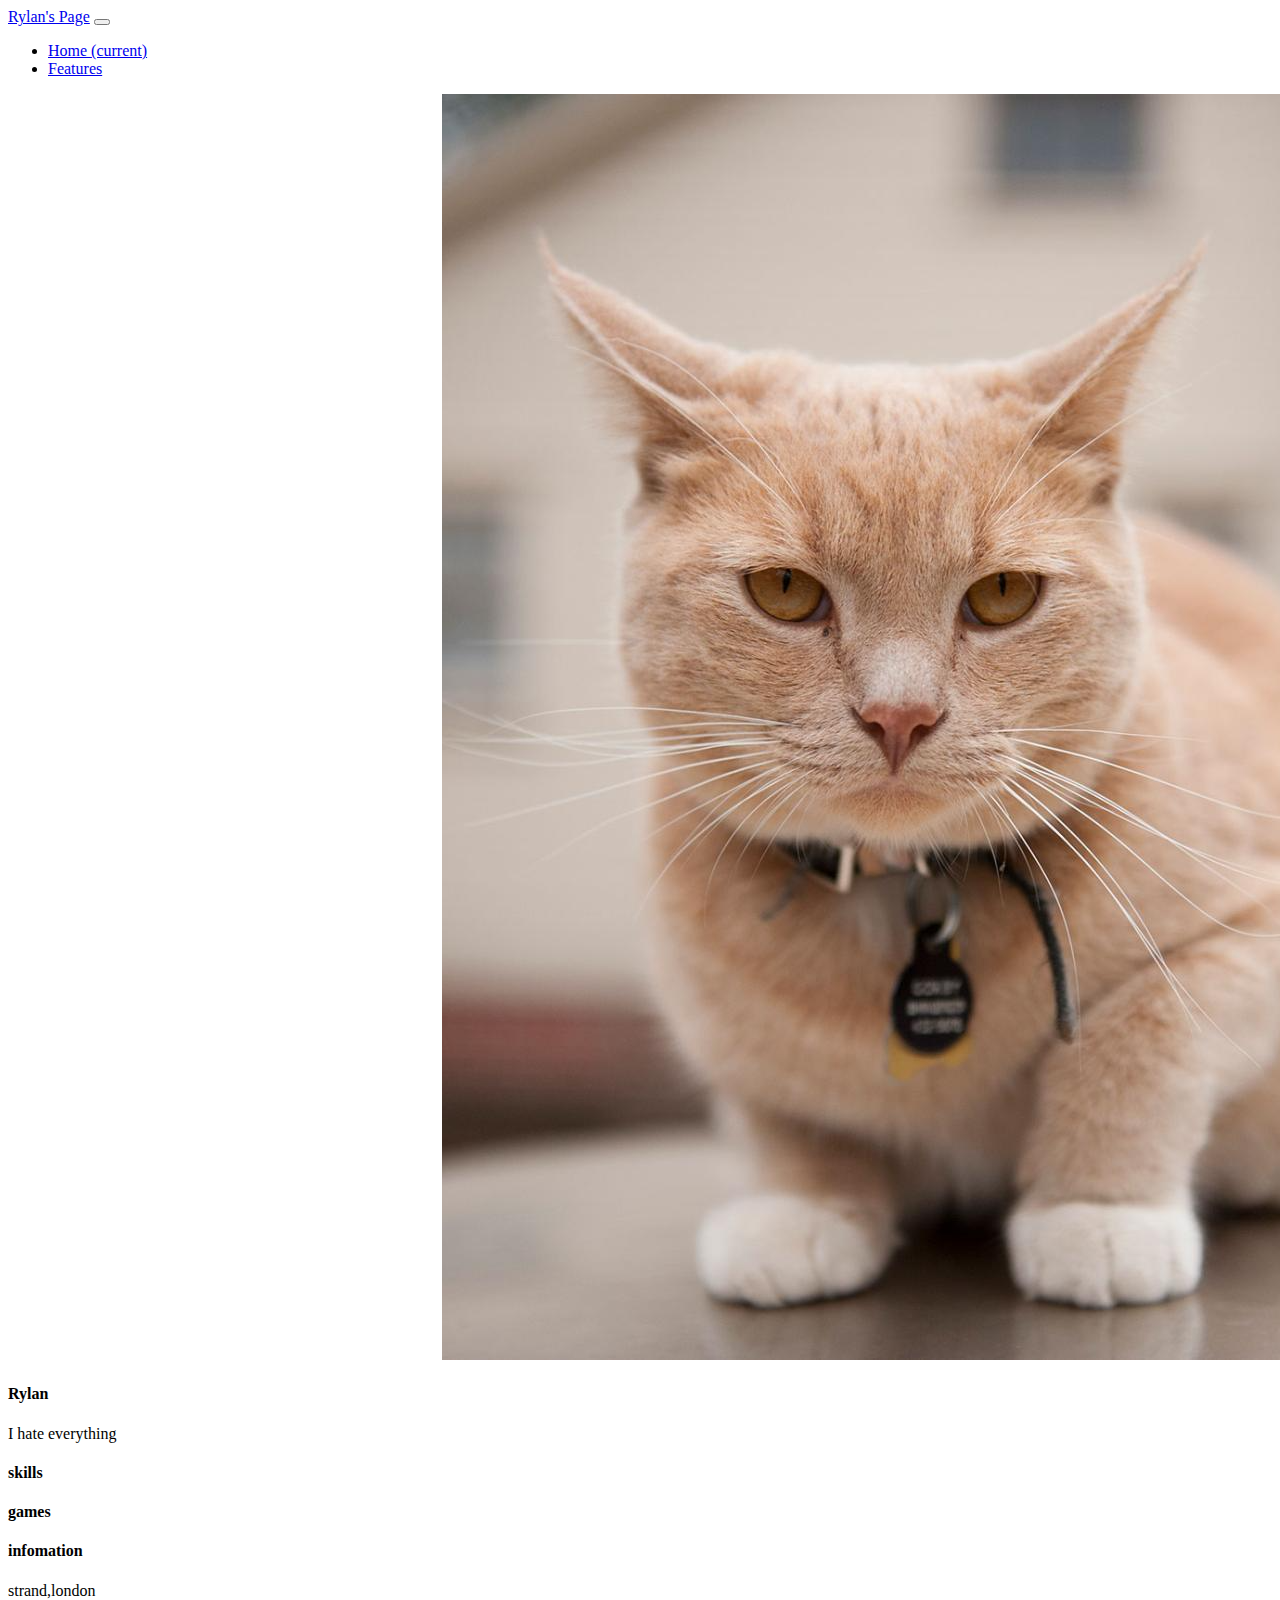
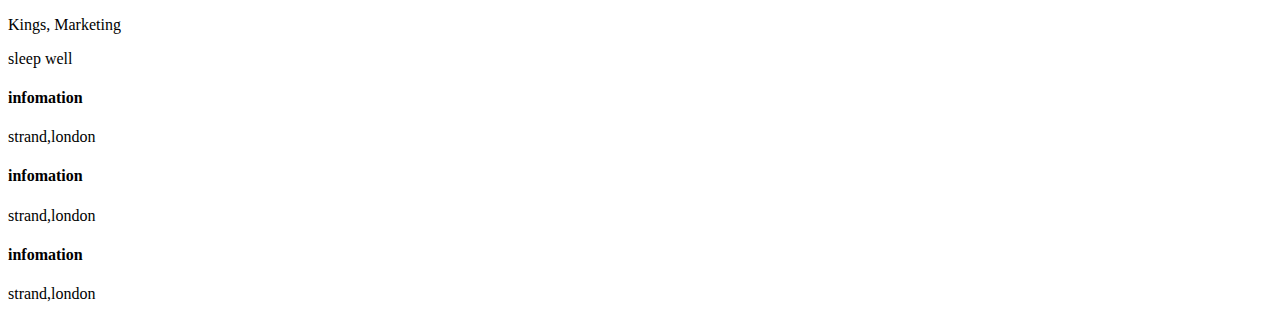
==== index.html @ 09702b5d "My first commit" ====
<!DOCTYPE html>
<html>
<head>
	<title>rylan-software</title>
	<link rel="stylesheet" type="text/css" href="https://stackpath.bootstrapcdn.com/bootstrap/4.1.3/css/bootstrap.min.css" integrity="sha384-MCw98/SFnGE8fJT3GXwEOngsV7Zt27NXFoaoApmYm81iuXoPkFOJwJ8ERdknLPMO" crossorigin="anonymous">
  <link rel="stylesheet" href="https://use.fontawesome.com/releases/v5.5.0/css/all.css" integrity="sha384-B4dIYHKNBt8Bc12p+WXckhzcICo0wtJAoU8YZTY5qE0Id1GSseTk6S+L3BlXeVIU" crossorigin="anonymous">

  <script src="https://code.jquery.com/jquery-3.3.1.slim.min.js" integrity="sha384-q8i/X+965DzO0rT7abK41JStQIAqVgRVzpbzo5smXKp4YfRvH+8abtTE1Pi6jizo" crossorigin="anonymous"></script>
  <script src="https://cdnjs.cloudflare.com/ajax/libs/popper.js/1.14.3/umd/popper.min.js" integrity="sha384-ZMP7rVo3mIykV+2+9J3UJ46jBk0WLaUAdn689aCwoqbBJiSnjAK/l8WvCWPIPm49" crossorigin="anonymous"></script>
  <script src="https://stackpath.bootstrapcdn.com/bootstrap/4.1.3/js/bootstrap.min.js" integrity="sha384-ChfqqxuZUCnJSK3+MXmPNIyE6ZbWh2IMqE241rYiqJxyMiZ6OW/JmZQ5stwEULTy" crossorigin="anonymous"></script>
</head>
<body>
<nav class="navbar navbar-expand-lg navbar-light bg-secondary">
  <a class="navbar-brand text-white" href="#">Rylan's Page</a>
  	<button class="navbar-toggler" type="button" data-toggle="collapse" data-target="#navbarNav" aria-controls="navbarNav" aria-expanded="false" aria-label="Toggle navigation">
    	<span class="navbar-toggler-icon"></span>
  	</button>
  <div class="collapse navbar-collapse" id="navbarNav">
    <ul class="navbar-nav">
      <li class="nav-item active">
        <a class="nav-link text-white" href="#">Home <span class="sr-only">(current)</span></a>
      </li>
      <li class="nav-item">
        <a class="nav-link text-white" href="#">Features</a>
      </li>
    </ul>
  </div>
</nav>
	<div class="container mt-3">
		<div class="row">
			<div class="col-md-4">
				<div class="card text-center">
					<div class="card-body">
							<img src="images/cat.png" class="w-50 rounded-circle">
							<h4 class="car-title">Rylan</h4>
							<p class="card-text">I hate everything</p>
					</div>
					<div class="card=footer">
							<a href="https://www.linkedin.com/pulse/greatest-advantage-smart-home-automation-desh-deepak/"<i class="fab fa-linkedin fa-2x text-dark"></i></a>
							<a href="https://www.linkedin.com/pulse/greatest-advantage-smart-home-automation-desh-deepak/" class= "mx-2"><i class="fab fa-twitter fa-2x text-dark"></i></a>
							<a href="https://www.linkedin.com/pulse/greatest-advantage-smart-home-automation-desh-deepak/" class= "mx-2"><i class="fab fa-facebook fa-2x text-dark"></i></a>
					</div>
				</div>
			  <div class="card my-2">
					<div class="card-body">
						<h4 class="card-title">skills</h4>
						  <div class="progress">
						  <div class="progress-bar progress-bar-striped bg-success" role="progressbar" style="width: 85%" aria-valuenow="85" aria-valuemin="0" aria-valuemax="100"></div>
					    </div>
						<h4 class="card-title">games</h4>
						    <div class="progress">
						 	  <div class="progress-bar progress-bar-striped bg-info" role="progressbar" style="width: 50%" aria-valuenow="50" aria-valuemin="0" aria-valuemax="100"></div>
						    </div>
					</div>
			</div>
				<div = class="card">
					<div class="card-body">
						<h4 class="card-tilte">infomation</h4>
						<p class="card-text"><i class="fas fa-map-pin ml-2 mr-3"></i>strand,london</p>
						<p class="card-text"><i class="fas fa-university mx-2"></i>Kings, Marketing</p>
						<p class="card-text"><i class="fab fa-fantasy-flight-games mx-2"></i>sleep well</p>
					</div>
				</div>
			</div>
			 <div class="col-md-8">
				<div class="card">
					<div class="card-body">
						<h4 class="card-tilte">infomation</h4>
						<p class="card-text">strand,london</p>
				</div>
			</div>
				<div class="card mt-2">
					<div class="card-body">
						<h4 class="card-tilte">infomation</h4>
						<p class="card-text">strand,london</p>
		      </div>
	      </div>
	   		<div class="card mt-2">
					<div class="card-body">
						<h4 class="card-tilte">infomation</h4>
						<p class="card-text">strand,london</p>
		     </div>
	   </div>
	 </div>
</body>
</html>
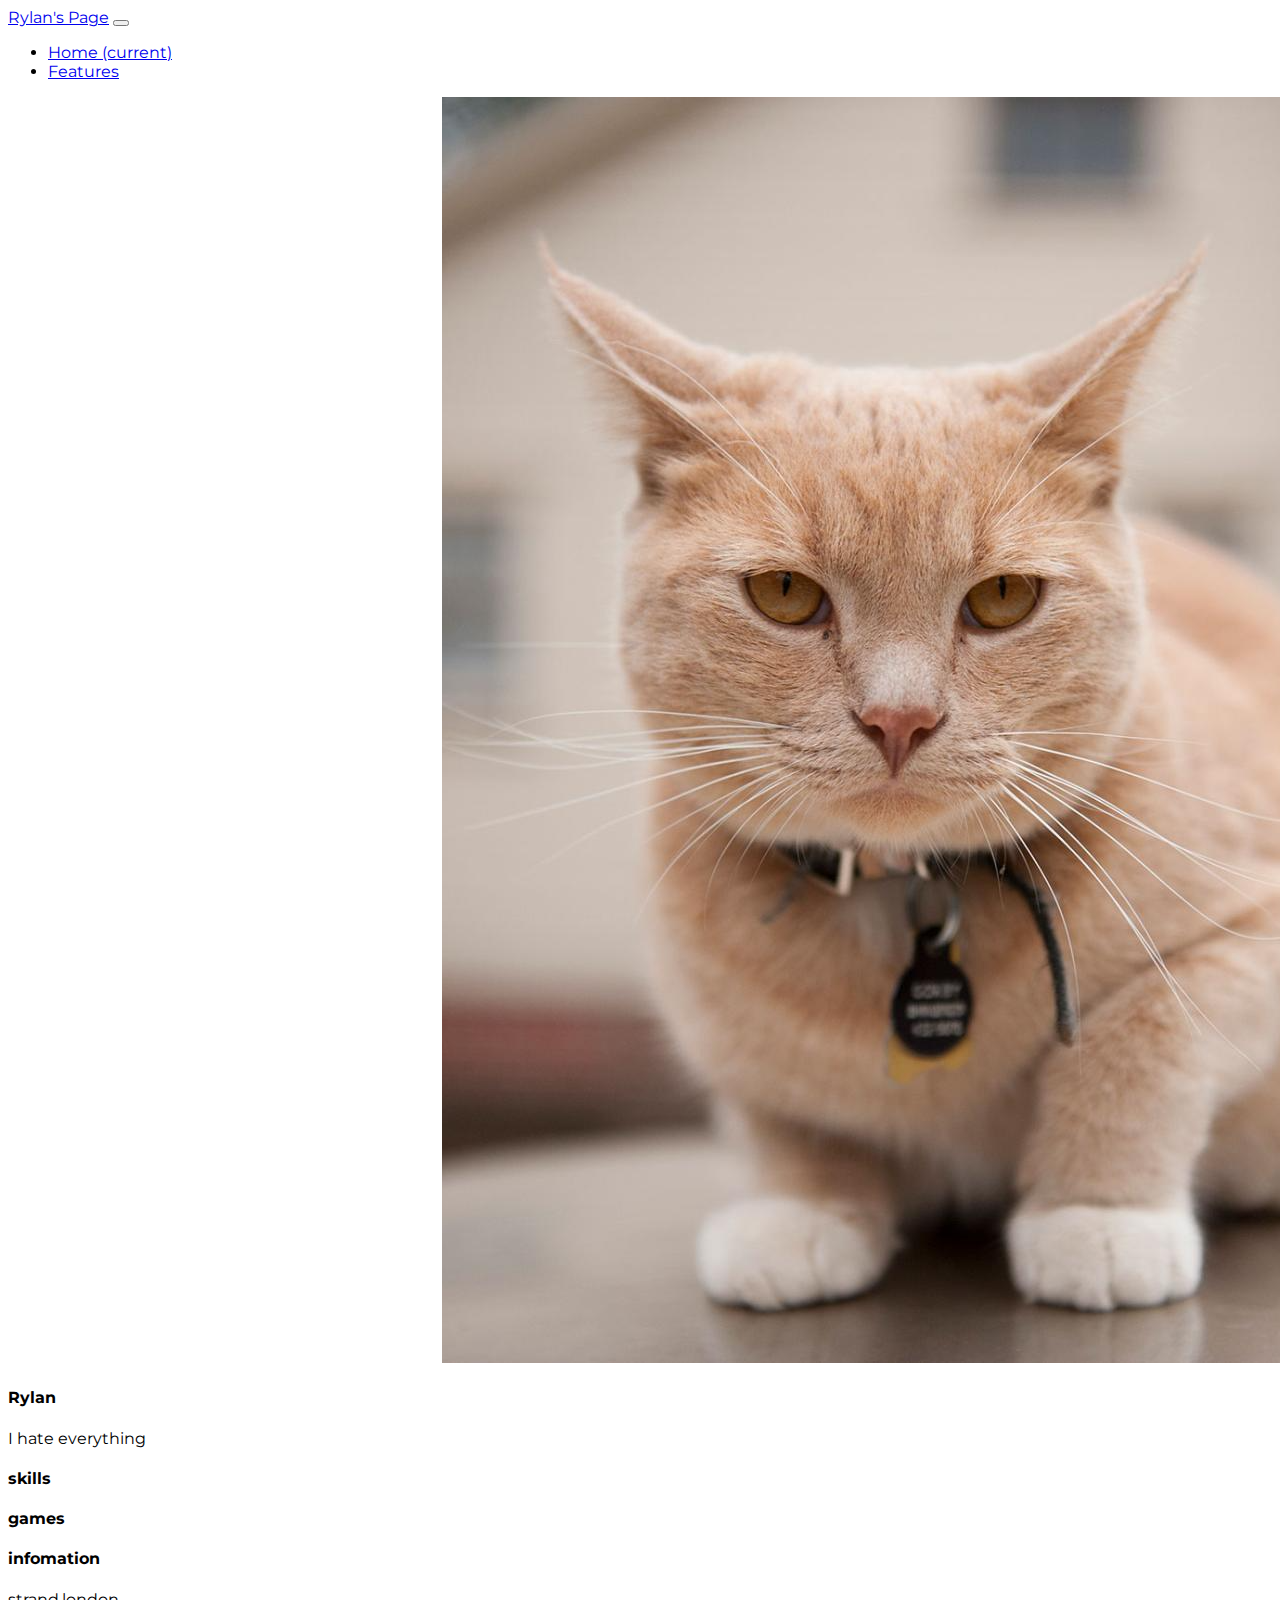
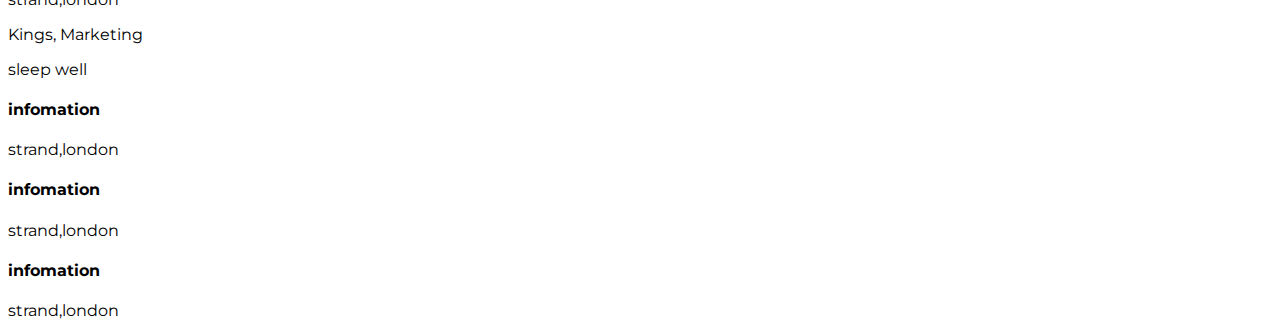
==== commit d93a383d: "change2" ====
--- a/index.html
+++ b/index.html
@@ -1,16 +1,21 @@
 <!DOCTYPE html>
 <html>
 <head>
-	<title>rylan-software</title>
+	<meta name="viewport" content="width=device-width, initial-scale=1">
+	<title>Rylan's Kingdom</title>
 	<link rel="stylesheet" type="text/css" href="https://stackpath.bootstrapcdn.com/bootstrap/4.1.3/css/bootstrap.min.css" integrity="sha384-MCw98/SFnGE8fJT3GXwEOngsV7Zt27NXFoaoApmYm81iuXoPkFOJwJ8ERdknLPMO" crossorigin="anonymous">
   <link rel="stylesheet" href="https://use.fontawesome.com/releases/v5.5.0/css/all.css" integrity="sha384-B4dIYHKNBt8Bc12p+WXckhzcICo0wtJAoU8YZTY5qE0Id1GSseTk6S+L3BlXeVIU" crossorigin="anonymous">
 
+  <link href="https://fonts.googleapis.com/css?family=Montserrat" rel="stylesheet">
+
+  <link rel="stylesheet" type="text/css" href="css/style.css">
+  
   <script src="https://code.jquery.com/jquery-3.3.1.slim.min.js" integrity="sha384-q8i/X+965DzO0rT7abK41JStQIAqVgRVzpbzo5smXKp4YfRvH+8abtTE1Pi6jizo" crossorigin="anonymous"></script>
   <script src="https://cdnjs.cloudflare.com/ajax/libs/popper.js/1.14.3/umd/popper.min.js" integrity="sha384-ZMP7rVo3mIykV+2+9J3UJ46jBk0WLaUAdn689aCwoqbBJiSnjAK/l8WvCWPIPm49" crossorigin="anonymous"></script>
   <script src="https://stackpath.bootstrapcdn.com/bootstrap/4.1.3/js/bootstrap.min.js" integrity="sha384-ChfqqxuZUCnJSK3+MXmPNIyE6ZbWh2IMqE241rYiqJxyMiZ6OW/JmZQ5stwEULTy" crossorigin="anonymous"></script>
 </head>
 <body>
-<nav class="navbar navbar-expand-lg navbar-light bg-secondary">
+<nav class="navbar navbar-expand-lg navbar-dark bg-primary">
   <a class="navbar-brand text-white" href="#">Rylan's Page</a>
   	<button class="navbar-toggler" type="button" data-toggle="collapse" data-target="#navbarNav" aria-controls="navbarNav" aria-expanded="false" aria-label="Toggle navigation">
     	<span class="navbar-toggler-icon"></span>
@@ -18,10 +23,10 @@
   <div class="collapse navbar-collapse" id="navbarNav">
     <ul class="navbar-nav">
       <li class="nav-item active">
-        <a class="nav-link text-white" href="#">Home <span class="sr-only">(current)</span></a>
+        <a class="nav-link" href="#">Home <span class="sr-only">(current)</span></a>
       </li>
       <li class="nav-item">
-        <a class="nav-link text-white" href="#">Features</a>
+        <a class="nav-link" href="project.html">Features</a>
       </li>
     </ul>
   </div>
--- a/css/style.css
+++ b/css/style.css
@@ -0,0 +1,4 @@
+body {
+	background-color: white;
+	font-family: 'Montserrat', sans-serif;
+}